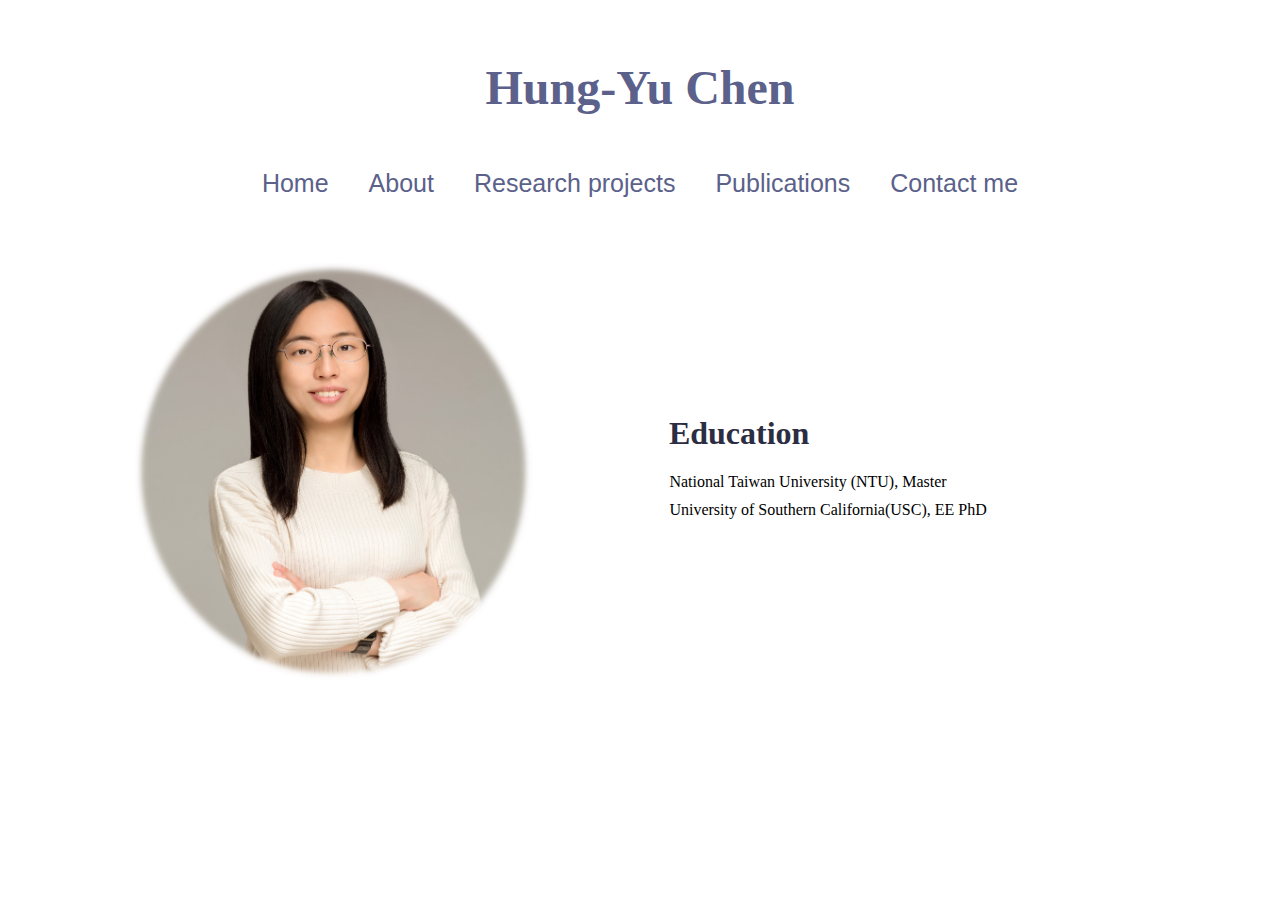
==== about.html @ 7b90a28a "Add files via upload" ====
<!DOCTYPE html>

<html lang="en">
  <head>
    <meta charset="utf-8">

    <title>Hung-Yu Chen's Github page</title>

    <link rel="stylesheet" href="cs/style.css" type = "text/css">
    <script src="https://code.jquery.com/jquery-1.10.2.js"></script>
  </head>

<body>
    
    <!--Navigation bar-->
<div id="nav-placeholder">

</div>

<script>
$(function(){
  $("#nav-placeholder").load("nav.html");
});
</script>
<!--end of Navigation bar-->
    <section>  
      <article style="display: flex; align-items: center;justify-content: flex-start; margin-top: 5%;margin-left: 10%;">
        <img src="me_mod.jpg" alt="my photo" style="width: 35%; height: auto; float:left; margin-right:5%;">
        <div>
        <h1 id = "Edu" style="margin-bottom:5%; padding-left: 20%;"> Education</h1>
        <ul class="about-list">
      
            <li>National Taiwan University (NTU), Master</li>
            <li>University of Southern California(USC), EE PhD</li>
        </ul>
        </div>
            
      </article>

    </section>
    

    
    </body>




</html>
---- cs/style.css ----
html {
  background-color: #FFFFFF;
}

h1 {
  margin: 0;
  padding: 1px 0;
  color: #2B2D42;
}

header {
  background-color: white;
  padding: 1%;
  text-align: center;
  font-size: 32px;
  color: #5B618A;
}

/* Container for flexboxes */
section {
  background-color: white;
  display: flex;
  flex-wrap: wrap; /* Allow flex items to wrap to next line */
  justify-content: center; /* Center flex items horizontally */
  padding:0;
}

/* Style the navigation menu */
ul {
  list-style-type: none;
  padding: 0;
  margin: 0;
  overflow: hidden;
}

ul li {
  float: left;
}

li a {
  display: block;
  color: #5B618A;
  text-align: center;
  padding: 1px 20px;
  font-size: 25px;
  background-color: white;
  text-decoration: none;
  font-family: Arial, sans-serif;
}

li a:hover {
  background-color: #E7EBF2;
}

/* Style the footer */
/*footer {
  background-color: #777;
  text-align: center;
  color: white;
  position: fixed;
  left: 0;
  bottom: 0;
  width: 100%;
  padding:10px;
  height:3%;
}

.pubp {
  margin: 20px 0;
}

nav {
  text-align: center;
  width: 60%; /* Set width of navigation to 100% of container */
  justify-content: center;
}

article {
  background-color: white;
  padding: 10px;
  margin: 20px;
  /*width: calc(50% - 20px); /* Set width of article to 50% of container minus margins */
  width: 100%;
}

.about-list {
  margin-top: 0;
  padding-left: 80px;
  list-style: none;
  display: flex;
  flex-direction: column;
}

.about-list li {
  margin-bottom: 10px;
  color: #000000;
  display: block;
  
}


.intro {
  background-color: white;
  align-items: center;
  justify-content: flex-start;
  margin-top: 0px;
  width: 100%;
  height:560px;
  overflow: hidden;
}

.publicate li {
  margin-bottom: 14px;
  font-size: medium;
}
  /*padding-top: 5%;
  padding-right: 5%;
  padding-bottom: 0%;
  padding-left: 20%;
  #D6D2C8
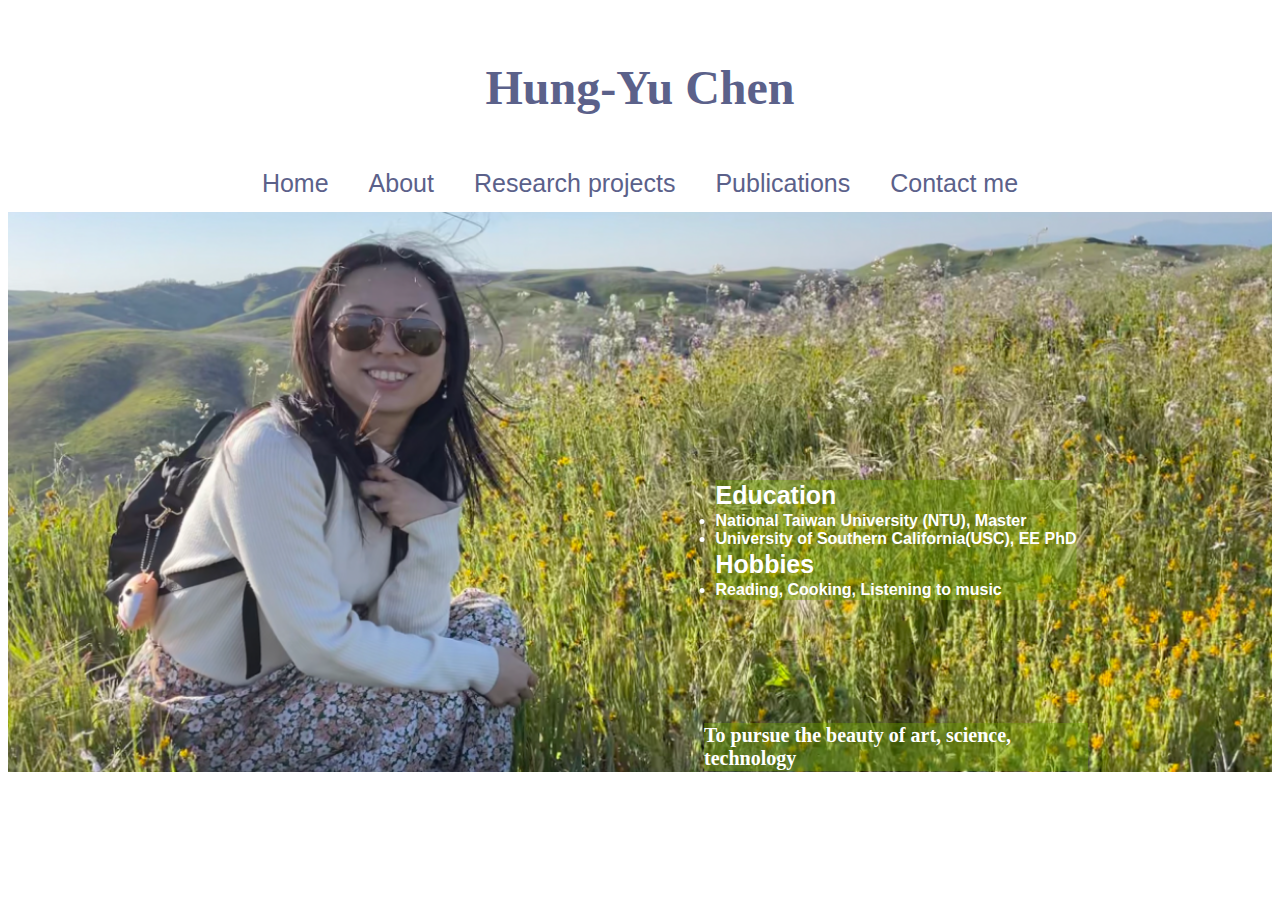
==== commit 57abfc54: "test_about" ====
--- a/about.html
+++ b/about.html
@@ -23,21 +23,43 @@
 });
 </script>
 <!--end of Navigation bar-->
-    <section>  
-      <article style="display: flex; align-items: center;justify-content: flex-start; margin-top: 5%;margin-left: 10%;">
-        <img src="me_mod.jpg" alt="my photo" style="width: 35%; height: auto; float:left; margin-right:5%;">
-        <div>
-        <h1 id = "Edu" style="margin-bottom:5%; padding-left: 20%;"> Education</h1>
-        <ul class="about-list">
-      
-            <li>National Taiwan University (NTU), Master</li>
-            <li>University of Southern California(USC), EE PhD</li>
-        </ul>
-        </div>
-            
-      </article>
+<section>
+  
+  
+  <article class="intro" style="display: flex; align-items: center;justify-content: flex-start; margin-top: 1%;">
+  <!article class="intro" style="background-position: auto;background-size: contain;background-repeat: no-repeat;
+  background-image: url('grass.png');"
+  >
+    <img src="grass.png" alt="my photo" style="object-position: 10% 32%; width: 100%; height: 100%; 
+    float:center;object-fit: cover;">
+    <!img src="grass.png" alt="my photo" style="width: 30%; height: auto; float:left; margin-right:5%;">
+    
+      <div style="position: absolute; top: 60%; left: 70%; transform: translate(-50%, -50%); z-index: 1;">
+        <h1 style="color: white; text-align: left;font-size: 25px;font-family: sans-serif;background-color: rgba(107, 160, 0, 0.4)">Education</h1>
+        <h1 style="color: white; text-align: left;font-size: 16px;font-family: sans-serif;background-color: rgba(115, 160, 0, 0.4)">
+          <li>National Taiwan University (NTU), Master</li>
+          <li>University of Southern California(USC), EE PhD</li></h1>
+        <h1 style="color: white; text-align: left;font-size: 25px;font-family: sans-serif;background-color: rgba(107, 160, 0, 0.4)">Hobbies</h1>
+        <h1 style="color: white; text-align: left;font-size: 16px;font-family: sans-serif;background-color: rgba(115, 160, 0, 0.4)">
+          <li>Reading, Cooking, Listening to music</li></h1>
+      </div>
+      <div style="position: absolute; top: 83%; left: 70%; transform: translate(-50%, -50%); z-index: 1;width: fit-content;">
+        <h1 style="color: white; text-align: left;font-size: 20px;font-family: fantasy;background-color: rgba(107, 160, 0, 0.4)">
+          To pursue the beauty of art, science, technology
+        </h1>
+      </div>
+    
 
-    </section>
+    <!--<div style="margin-left:50px;">
+    <h1 id = "home" style="font-size: 50px;"> Hung-Yu Chen</h1>
+    <p style="margin-top: 20%; font-size: 50px;"> Electrical Engineer</p>
+    </div>-->
+
+  </article>
+
+  
+
+</section>
     
 
     
